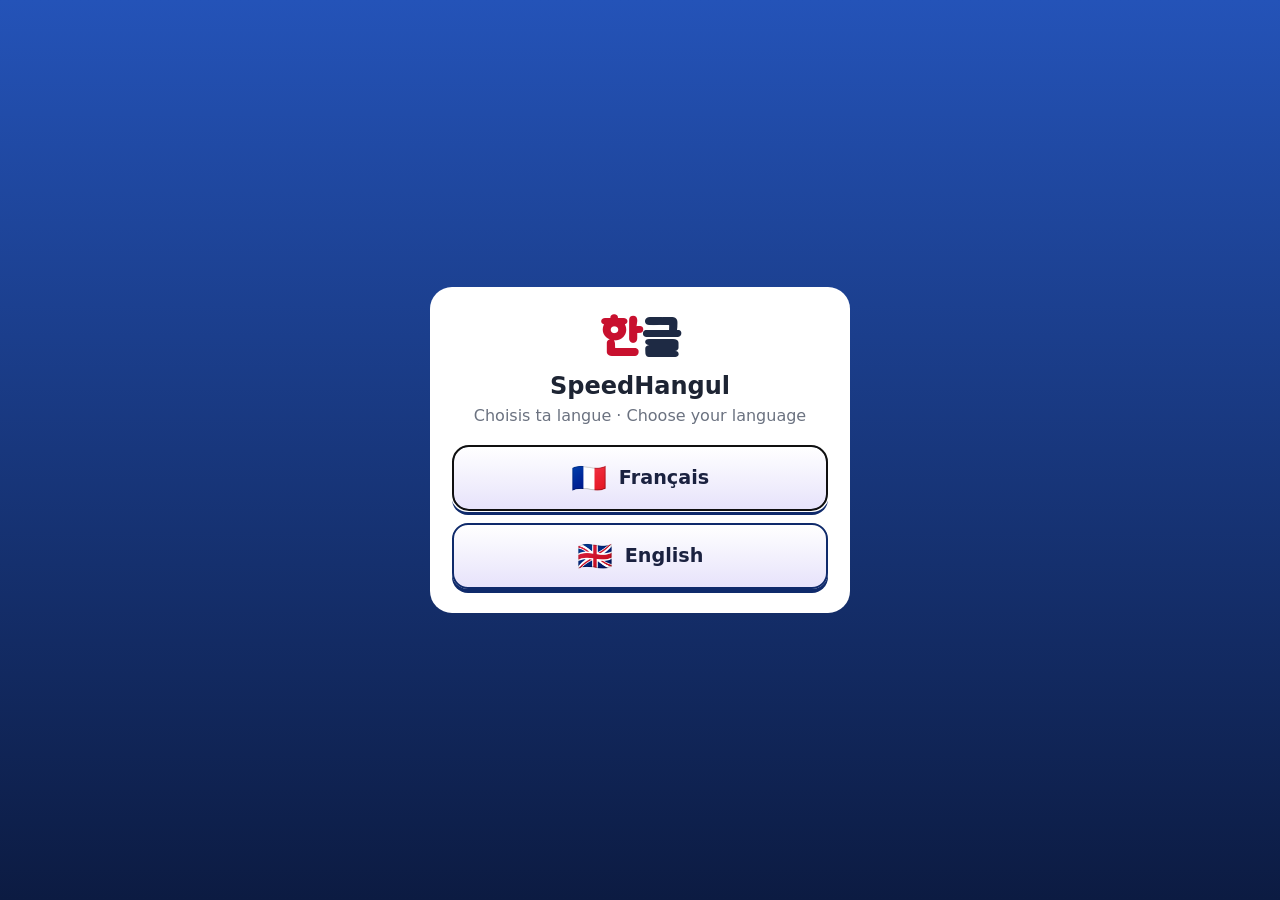
==== hangul/index.html @ 896642b3 "Add files via upload" ====
<!doctype html>
<html lang="fr" data-app="hangul">
<head>
  <script>try { if (localStorage.getItem("kaiwa-app") === "kaiwa") location.replace("../"); } catch (e) {}</script>
  <meta charset="utf-8">
  <meta name="viewport" content="width=device-width, initial-scale=1, viewport-fit=cover">
  <title>SpeedHangul – 한글</title>
  <meta name="theme-color" content="#1e2a44">
  <link rel="manifest" href="../manifest.json">
  <link rel="icon" href="../icons/hangul.svg" type="image/svg+xml">
  <link rel="apple-touch-icon" href="../icons/icon-192.png">
  <meta name="apple-mobile-web-app-capable" content="yes">
  <link rel="preconnect" href="https://fonts.googleapis.com">
  <link rel="stylesheet" href="https://fonts.googleapis.com/css2?family=Lilita+One&family=Jua&display=swap">
  <link rel="stylesheet" href="style.css">
</head>
<body>
  <header class="topbar">
    <div class="brand"><span class="logo" lang="ko">한글</span><span class="name">SpeedHangul</span></div>
    <div class="toolbar">
      <span class="pill" id="ptsPill" title="Tes points" data-i18n-title="tPoints">⭐ 0</span>
      <button class="toggle" id="tgRomaji" title="Afficher la romanisation" data-i18n-title="tRomaji" aria-pressed="true">abc</button>
      <button class="icon" id="btnSettings" title="Réglages" data-i18n-title="tSettings">⚙</button>
    </div>
  </header>

  <nav class="tabs" id="tabs">
    <button data-view="hangeul"><span class="ti" lang="ko">한</span><span class="tl" data-i18n="tabHangeul">Hangeul</span></button>
    <button data-view="phrases"><span class="ti">💬</span><span class="tl" data-i18n="tabPhrases">Phrases</span></button>
    <button data-view="jour" class="main-tab"><span class="ti" lang="ko">말</span><span class="tl" data-i18n="tabToday">Aujourd'hui</span><span class="dot tab-dot" id="wotdDot"></span></button>
    <button data-view="cards"><span class="ti">🃏</span><span class="tl" data-i18n="tabCards">Cartes</span></button>
    <button data-view="quiz"><span class="ti">🏆</span><span class="tl" data-i18n="tabQuiz">Quiz</span></button>
  </nav>

  <div class="views">
    <section class="view scroll" id="view-jour" hidden></section>
    <section class="view scroll" id="view-hangeul" hidden></section>
    <section class="view scroll" id="view-phrases" hidden></section>
    <section class="view scroll" id="view-cards" hidden></section>
    <section class="view scroll" id="view-quiz" hidden></section>
  </div>

  <!-- Fiche d'une lettre -->
  <dialog id="kanaDialog" class="kana-dialog">
    <button class="close-x" id="kanaClose" title="Fermer" data-i18n-title="tClose">✕</button>
    <div id="kanaDetail"></div>
  </dialog>

  <!-- Choix de la langue (premier lancement) -->
  <dialog id="langDialog" class="lang-dialog">
    <div class="lang-box">
      <div class="lang-logo" lang="ko">한글</div>
      <h2>SpeedHangul</h2>
      <p>Choisis ta langue · Choose your language</p>
      <div class="lang-choices">
        <button class="lang-btn" data-lang="fr"><span class="flag">🇫🇷</span>Français</button>
        <button class="lang-btn" data-lang="en"><span class="flag">🇬🇧</span>English</button>
      </div>
    </div>
  </dialog>

  <dialog id="settings">
    <form method="dialog" class="settings">
      <h2 data-i18n="settings">Réglages</h2>
      <label><span data-i18n="appLabel">Application</span>
        <select id="appSelect">
          <option value="kaiwa" data-i18n="optKaiwa">会話 Kaiwa — japonais</option>
          <option value="hangul" data-i18n="optHangul">한글 SpeedHangul — coréen</option>
        </select>
      </label>
      <label><span data-i18n="language">Langue</span>
        <select id="langSelect">
          <option value="fr">🇫🇷 Français</option>
          <option value="en">🇬🇧 English</option>
        </select>
      </label>
      <label><span><span data-i18n="voiceRate">Vitesse de la voix :</span> <span id="rateVal"></span></span>
        <input type="range" id="rate" min="0.5" max="1.2" step="0.05">
      </label>
      <button type="button" class="btn small" id="btnTestVoice" data-i18n="testVoice">🔊 Tester la voix</button>
      <small data-i18n="voiceHelp">Pas de voix coréenne ? Sur Windows : Paramètres → Heure et langue → Langue → ajouter « Coréen » (avec la synthèse vocale).</small>
      <div class="actions">
        <button value="close" class="btn" data-i18n="close">Fermer</button>
      </div>
    </form>
  </dialog>

  <script src="i18n.js"></script>
  <script src="../appchoice.js"></script>
  <script src="content.js"></script>
  <script src="mnemo.js"></script>
  <script src="core.js"></script>
  <script src="learn.js"></script>
  <script src="bruteforce.js"></script>
  <script src="speed.js"></script>
</body>
</html>
---- hangul/style.css ----
/* ============ Base (PC) ============ */
:root {
  --bg: #f4f1ea;
  --panel: #ffffff;
  --ink: #1d2433;
  --muted: #6b7280;
  --accent: #c8102e;
  --navy: #1e2a44;
  --user: #1e2a44;
  --user-ink: #ffffff;
  --bot: #ffffff;
  --border: #e3ddd0;
  --ok: #2f7d4f;
  --warn-bg: #fff4e5;
  --warn-border: #f0c58a;
  /* boutons « bonbon » */
  --b-blue: #3d8bfd; --b-blue-d: #1f5fc4;
  --b-gold: #ffc531; --b-gold-d: #d18a00;
  --b-green: #47c35a; --b-green-d: #23862f;
  --b-red: #f0524f; --b-red-d: #b22a28;
}
@media (prefers-color-scheme: dark) {
  :root {
    --bg: #12161f; --panel: #1b2130; --ink: #e8e9ee; --muted: #9aa3b5;
    --user: #3a4a72; --bot: #1f2637; --border: #2c3447;
    --warn-bg: #3a2d17; --warn-border: #7a5a24;
  }
}
* { box-sizing: border-box; -webkit-tap-highlight-color: transparent; }
html, body { margin: 0; height: 100%; }
body {
  background: var(--bg); color: var(--ink);
  font-family: system-ui, -apple-system, "Segoe UI", "Apple SD Gothic Neo", "Malgun Gothic", "Noto Sans KR", sans-serif;
  display: flex; flex-direction: column; height: 100dvh; max-width: 820px; margin: 0 auto;
}
button { font: inherit; cursor: pointer; color: inherit; }
[hidden] { display: none !important; }
.muted { color: var(--muted); font-size: .85rem; display: block; }
.invisible { visibility: hidden; }

.topbar {
  display: flex; align-items: center; justify-content: space-between;
  padding: 10px 16px; padding-top: max(10px, env(safe-area-inset-top));
  background: var(--navy); color: #fff;
}
.brand { display: flex; align-items: baseline; gap: 8px; }
.logo { font-size: 1.4rem; font-weight: 700; }
.logo::first-letter { color: #ff6b81; }
.name { opacity: .8; font-size: .95rem; }
.toolbar { display: flex; gap: 6px; }
.toolbar button {
  background: transparent; color: #fff; border: 1px solid rgba(255,255,255,.35);
  border-radius: 8px; min-width: 38px; height: 34px; padding: 0 8px;
}
.toggle[aria-pressed="true"] { background: #fff; color: var(--navy) !important; }

/* Onglets (en haut sur PC) */
.tabs { display: flex; background: var(--panel); border-bottom: 1px solid var(--border); }
.tabs button {
  flex: 1; background: none; border: none; padding: 10px 4px; color: var(--muted);
  display: flex; gap: 6px; align-items: center; justify-content: center; border-bottom: 3px solid transparent;
}
.tabs button.active { color: var(--ink); border-bottom-color: var(--accent); font-weight: 600; }

.views { flex: 1; min-height: 0; display: flex; flex-direction: column; }
.view { flex: 1; min-height: 0; display: flex; flex-direction: column; }
.view.scroll { overflow-y: auto; padding: 16px; display: block; }

/* Boutons en relief */
.btn {
  --c: var(--b-blue); --d: var(--b-blue-d);
  background: linear-gradient(180deg, color-mix(in srgb, var(--c) 75%, #fff) 0%, var(--c) 55%);
  color: #fff; border: 2px solid var(--d); border-radius: 12px;
  padding: 10px 16px; font-weight: 700; box-shadow: 0 4px 0 var(--d);
  text-shadow: 0 1px 0 rgba(0,0,0,.35); transition: transform .06s, box-shadow .06s;
}
.btn:active { transform: translateY(3px); box-shadow: 0 1px 0 var(--d); }
.btn.small { padding: 5px 10px; font-size: .85rem; border-radius: 10px; box-shadow: 0 3px 0 var(--d); }
.btn.gold { --c: var(--b-gold); --d: var(--b-gold-d); color: #4a2a00; text-shadow: 0 1px 0 rgba(255,255,255,.5); }
.btn.green { --c: var(--b-green); --d: var(--b-green-d); }
.btn.red { --c: var(--b-red); --d: var(--b-red-d); }
.cta-row { display: flex; gap: 10px; flex-wrap: wrap; justify-content: center; margin: 20px 0 8px; }

/* ============ Conversation ============ */
.scenario-bar {
  display: flex; align-items: center; gap: 8px;
  padding: 8px 16px; border-bottom: 1px solid var(--border); font-size: .9rem; color: var(--muted);
}
.scenario-bar select {
  flex: 1; min-width: 0; padding: 6px 8px; border-radius: 8px; border: 1px solid var(--border);
  background: var(--panel); color: var(--ink);
}
.chat { flex: 1; overflow-y: auto; padding: 16px; display: flex; flex-direction: column; gap: 14px; }
.msg { max-width: 88%; display: flex; flex-direction: column; gap: 6px; }
.msg.user { align-self: flex-end; align-items: flex-end; }
.msg.bot { align-self: flex-start; }
.bubble { padding: 10px 14px; border-radius: 16px; line-height: 2; font-size: 1.15rem; white-space: pre-wrap; word-break: break-word; }
.user .bubble { background: var(--user); color: var(--user-ink); border-bottom-right-radius: 4px; line-height: 1.5; }
.bot .bubble { background: var(--bot); border: 1px solid var(--border); border-bottom-left-radius: 4px; }
rt { font-size: .55em; color: var(--accent); }
body.no-furi rt { display: none; }
.romaji { font-size: .85rem; color: var(--muted); font-style: italic; padding: 0 6px; }
body.no-romaji .romaji { display: none; }
.translation { font-size: .9rem; color: var(--muted); padding: 6px 10px; border-left: 3px solid var(--accent); background: var(--panel); border-radius: 4px; }
.tools { display: flex; gap: 6px; }
.tools button { background: transparent; border: 1px solid var(--border); color: var(--muted); border-radius: 999px; padding: 2px 10px; font-size: .8rem; }
.correction { background: var(--warn-bg); border: 1px solid var(--warn-border); border-radius: 10px; padding: 8px 12px; font-size: .9rem; max-width: 100%; }
.correction .fixed { font-size: 1.05rem; line-height: 2; margin: 2px 0; }
.correction .label { font-weight: 600; }
.correction.good { background: transparent; border: none; color: var(--ok); padding: 0 4px; font-size: .8rem; }
.typing { color: var(--muted); font-size: .9rem; padding: 4px 6px; }
.error { color: #fff; background: var(--accent); border-radius: 10px; padding: 8px 12px; font-size: .9rem; align-self: center; }
.welcome { color: var(--muted); text-align: center; margin: auto; max-width: 420px; line-height: 1.6; }
.suggestions { display: flex; gap: 6px; flex-wrap: wrap; padding: 0 16px 6px; }
.suggestions button { background: var(--panel); border: 1px solid var(--border); border-radius: 999px; padding: 6px 12px; font-size: .95rem; text-align: left; }
.suggestions button small { color: var(--muted); margin-left: 6px; }
.composer {
  display: flex; gap: 8px; align-items: flex-end; padding: 10px 16px;
  border-top: 1px solid var(--border); background: var(--bg);
}
.composer textarea {
  flex: 1; resize: none; max-height: 140px; padding: 10px 12px; border-radius: 14px;
  border: 1px solid var(--border); background: var(--panel); color: var(--ink); font: inherit; font-size: 1.05rem;
}
.composer button { width: 44px; height: 44px; border-radius: 50%; border: none; flex-shrink: 0; font-size: 1.1rem; }
.send { background: var(--accent); color: #fff; }
body.voice-text .mic { display: none; }
.voice-btn { white-space: nowrap; }
.send:disabled { opacity: .5; }
.mic { background: var(--panel); border: 1px solid var(--border) !important; }
.mic.listening { background: var(--accent); color: #fff; animation: pulse 1.2s infinite; }
@keyframes pulse { 50% { box-shadow: 0 0 0 8px rgba(200,16,46,.2); } }

/* ============ Apprentissage ============ */
.panel-title h2 { margin: 0 0 2px; }
.panel-title p { margin: 0 0 14px; color: var(--muted); }
h3.sec { margin: 20px 0 8px; font-size: 1rem; }

.seg { display: flex; background: var(--panel); border: 1px solid var(--border); border-radius: 12px; padding: 3px; gap: 3px; }
.seg button { flex: 1; border: none; background: none; padding: 8px; border-radius: 9px; color: var(--muted); }
.seg button.on { background: var(--navy); color: #fff; font-weight: 600; }

.kana-grid { display: grid; grid-template-columns: repeat(var(--cols), 1fr); gap: 6px; }
.kana {
  background: var(--panel); border: 1px solid var(--border); border-radius: 10px;
  padding: 8px 0 6px; display: flex; flex-direction: column; align-items: center; gap: 2px;
}
.kana b { font-size: 1.6rem; font-weight: 500; line-height: 1.1; }
.kana small { color: var(--muted); font-size: .75rem; }
.kana.empty { background: transparent; border: none; }
.pop { animation: pop .25s; }
@keyframes pop { 50% { transform: scale(1.15); } }

.chips { display: flex; gap: 6px; overflow-x: auto; padding-bottom: 6px; scrollbar-width: none; }
.chips button { flex-shrink: 0; background: var(--panel); border: 1px solid var(--border); border-radius: 999px; padding: 6px 12px; }
.chips button.on { background: var(--navy); color: #fff; border-color: var(--navy); }
.phrase-list { display: flex; flex-direction: column; gap: 8px; margin-top: 10px; }
.phrase { display: flex; gap: 12px; align-items: flex-start; background: var(--panel); border: 1px solid var(--border); border-radius: 12px; padding: 10px 12px; }
.phrase .ja { font-size: 1.15rem; line-height: 2; }
.phrase .romaji { padding: 0; }
.phrase .fr { color: var(--muted); font-size: .9rem; }
.say { flex-shrink: 0; width: 40px; height: 40px; border-radius: 50%; border: 1px solid var(--border); background: var(--bg); }

.deck-grid { display: grid; grid-template-columns: repeat(auto-fill, minmax(140px, 1fr)); gap: 10px; }
.deck {
  background: var(--panel); border: 1px solid var(--border); border-radius: 14px; padding: 12px;
  display: flex; flex-direction: column; align-items: center; gap: 6px; text-align: center;
}
.deck-icon { font-size: 1.8rem; line-height: 1.2; }
.deck-title { font-weight: 700; display: block; }
.deck-count { font-size: .8rem; color: var(--muted); }
.deck.done .deck-count { color: var(--b-gold-d); font-weight: 700; }
.bar { display: block; width: 100%; height: 8px; border-radius: 99px; background: var(--border); overflow: hidden; }
.bar i { display: block; height: 100%; background: linear-gradient(90deg, var(--b-green), #8be08f); border-radius: 99px; transition: width .3s; }
.bar.big { height: 14px; flex: 1; }

.deck-head { display: flex; align-items: center; gap: 12px; margin-bottom: 12px; }
.card-stage { display: flex; flex-direction: column; align-items: center; gap: 14px; }
.left-count { color: var(--muted); font-size: .85rem; }
.flip { width: min(100%, 380px); aspect-ratio: 3 / 4; max-height: 52dvh; perspective: 1000px; cursor: pointer; position: relative; }
.face {
  position: absolute; inset: 0; border-radius: 20px; backface-visibility: hidden;
  display: flex; flex-direction: column; align-items: center; justify-content: center; gap: 10px; padding: 20px; text-align: center;
  background: var(--panel); border: 2px solid var(--border); box-shadow: 0 8px 24px rgba(0,0,0,.12);
  transition: transform .45s cubic-bezier(.3,.7,.3,1);
}
.face.back { transform: rotateY(180deg); }
.flip.flipped .front { transform: rotateY(-180deg); }
.flip.flipped .back { transform: rotateY(0); }
.big-ja { font-size: clamp(2rem, 9vw, 3.4rem); line-height: 1.8; }
.big-fr { font-size: 1.4rem; font-weight: 600; }
.hint { position: absolute; bottom: 14px; color: var(--muted); font-size: .8rem; }
.say-btn { position: absolute; bottom: 12px; right: 12px; width: 44px; height: 44px; border-radius: 50%; border: 1px solid var(--border); background: var(--bg); }
.answer { display: flex; gap: 12px; }
.finish { text-align: center; padding: 30px 10px; }
.finish-icon { font-size: 3rem; }
.stars { font-size: 3rem; color: var(--b-gold); letter-spacing: 6px; text-shadow: 0 3px 0 var(--b-gold-d); }

.mode-list { display: flex; flex-direction: column; gap: 10px; }
.mode { display: flex; align-items: center; gap: 14px; text-align: left; background: var(--panel); border: 1px solid var(--border); border-radius: 14px; padding: 12px 14px; }
.mode > span:nth-child(2) { flex: 1; }
.best { color: var(--b-gold-d); font-weight: 700; font-size: .9rem; }
.quiz-head { display: flex; align-items: center; gap: 10px; margin-bottom: 18px; }
.streak { font-weight: 700; min-width: 48px; text-align: right; }
.streak.hot { color: #ff7a00; }
.quiz-q { background: var(--panel); border: 2px solid var(--border); border-radius: 20px; padding: 26px 10px; text-align: center; margin-bottom: 16px; transition: border-color .2s, background .2s; }
.quiz-q.good { border-color: var(--b-green); }
.quiz-q.bad { border-color: var(--b-red); }
.options { display: grid; grid-template-columns: 1fr 1fr; gap: 10px; }
.opt { background: var(--panel); border: 2px solid var(--border); border-radius: 14px; padding: 16px 8px; font-size: 1.1rem; font-weight: 600; box-shadow: 0 3px 0 var(--border); }
.opt.right { background: var(--b-green); border-color: var(--b-green-d); color: #fff; }
.opt.wrong { background: var(--b-red); border-color: var(--b-red-d); color: #fff; animation: shake .3s; }
.opt.dim { opacity: .45; }
@keyframes shake { 25% { transform: translateX(-5px); } 75% { transform: translateX(5px); } }

dialog { border: none; border-radius: 14px; padding: 0; width: min(440px, calc(100vw - 32px)); background: var(--panel); color: var(--ink); }
dialog::backdrop { background: rgba(0,0,0,.45); }
.settings { display: flex; flex-direction: column; gap: 14px; padding: 20px; }
.settings h2 { margin: 0; }
.settings label { display: flex; flex-direction: column; gap: 4px; font-size: .95rem; }
.settings label.row { flex-direction: row; align-items: center; gap: 8px; }
.settings input[type=password], .settings input[type=text], .settings select { padding: 8px 10px; border-radius: 8px; border: 1px solid var(--border); background: var(--bg); color: var(--ink); font: inherit; }
.settings small { color: var(--muted); }
.settings a { color: var(--b-blue-d); font-weight: 700; }
.settings { max-height: 85dvh; overflow-y: auto; }
.actions { display: flex; justify-content: flex-end; }

/* ============ Points, niveau ============ */
.pill {
  display: inline-flex; align-items: center; height: 34px; padding: 0 10px; border-radius: 999px;
  background: rgba(255,255,255,.12); border: 1px solid rgba(255,255,255,.35); font-weight: 700; font-size: .9rem; white-space: nowrap;
}
.qpts { font-weight: 700; min-width: 56px; text-align: right; }
.gain {
  display: inline-block; margin-top: 4px; font-weight: 800; font-size: 1.4rem; color: var(--b-green-d);
  animation: gain .9s ease-out forwards;
}
@keyframes gain { 0% { transform: translateY(8px) scale(.8); opacity: 0; } 30% { transform: translateY(0) scale(1.15); opacity: 1; } 100% { transform: translateY(-14px); opacity: 0; } }
.points-won { font-size: 2.2rem; font-weight: 800; color: var(--b-gold-d); margin: 4px 0 8px; }
.lvl-up { font-weight: 800; color: var(--b-green-d); }
.level-card { display: flex; gap: 14px; align-items: center; background: var(--panel); border: 1px solid var(--border); border-radius: 14px; padding: 12px 14px; margin-bottom: 14px; }
.lvl-badge {
  width: 58px; height: 58px; flex-shrink: 0; display: grid; place-content: center; text-align: center; line-height: 1;
  font-size: 1.6rem; font-weight: 800; color: #fff; border-radius: 14px;
  background: linear-gradient(180deg, #a58bff, #6b45e6); border: 2px solid #3a1f9e; box-shadow: 0 3px 0 #3a1f9e;
}
.lvl-badge small { font-size: .6rem; letter-spacing: 1px; opacity: .85; }
.lvl-info { flex: 1; display: flex; flex-direction: column; gap: 6px; }
.toast {
  position: fixed; left: 50%; top: 80px; transform: translateX(-50%); z-index: 10;
  background: var(--b-gold); color: #4a2a00; font-weight: 800; padding: 10px 18px; border-radius: 14px;
  border: 2px solid var(--b-gold-d); box-shadow: 0 4px 0 var(--b-gold-d); animation: toast 2.6s forwards;
}
@keyframes toast { 0% { opacity: 0; transform: translate(-50%, -10px); } 10%, 85% { opacity: 1; transform: translate(-50%, 0); } 100% { opacity: 0; } }

/* ============ Mot du jour + calendrier ============ */
.wotd {
  position: relative; background: var(--panel); border: 2px solid var(--border); border-radius: 20px;
  padding: 18px 16px 6px; text-align: center;
}
.wotd .big-fr { margin-bottom: 4px; }
.wotd.is-learned { border-color: var(--b-green); }
.stamp {
  position: absolute; top: 12px; right: 12px; transform: rotate(8deg);
  border: 3px solid var(--b-green); color: var(--b-green-d); border-radius: 10px; padding: 2px 10px; font-weight: 800;
}
.example { display: flex; gap: 12px; align-items: center; text-align: left; background: var(--bg); border-radius: 12px; padding: 10px 12px; margin-top: 12px; }
.example .ja { font-size: 1.1rem; line-height: 2; }
.example .fr { color: var(--muted); font-size: .9rem; }
.btn small { font-size: .8em; opacity: .85; }
.stats { display: grid; grid-template-columns: repeat(3, 1fr); gap: 8px; margin: 14px 0; }
.stat { background: var(--panel); border: 1px solid var(--border); border-radius: 14px; padding: 10px 6px; text-align: center; display: flex; flex-direction: column; }
.stat b { font-size: 1.15rem; }
.stat span { color: var(--muted); font-size: .78rem; }
.cal { background: var(--panel); border: 1px solid var(--border); border-radius: 16px; padding: 12px; }
.cal-head { display: flex; align-items: center; justify-content: space-between; margin-bottom: 10px; }
.cal-head strong { text-transform: capitalize; font-size: 1.1rem; }
.cal-head .btn:disabled { opacity: .35; }
.cal-grid { display: grid; grid-template-columns: repeat(7, 1fr); gap: 4px; }
.cal-wd { text-align: center; font-size: .75rem; color: var(--muted); font-weight: 700; padding-bottom: 2px; }
.cal-day {
  aspect-ratio: 1 / 1.1; border-radius: 10px; border: 1px solid var(--border); background: var(--bg);
  display: flex; flex-direction: column; align-items: center; justify-content: center; gap: 1px; padding: 2px; overflow: hidden;
}
.cal-day.blank { border: none; background: none; }
.cal-day .dn { font-size: .72rem; color: var(--muted); font-weight: 700; }
.cal-day .dw { font-size: .85rem; white-space: nowrap; max-width: 100%; overflow: hidden; text-overflow: clip; }
.cal-day.locked { opacity: .45; }
.cal-day.learned { background: color-mix(in srgb, var(--b-green) 22%, var(--panel)); border-color: var(--b-green); }
.cal-day.learned .dw { color: var(--b-green-d); font-weight: 800; font-size: 1rem; }
.cal-day.today { border: 2px solid var(--b-gold-d); }
.cal-day.sel { box-shadow: 0 0 0 3px var(--b-blue); }
.cal-help { color: var(--muted); font-size: .8rem; margin: 10px 2px 0; }

/* ============ Bouton + fenêtre « Mot du jour » ============ */
/* bouton « Mot du jour » dans la barre de la page Sakura */
.fab-wotd {
  position: relative; flex-shrink: 0; display: inline-flex; align-items: center; gap: 6px;
  padding: 5px 10px; border-radius: 10px; font-weight: 800; font-size: .85rem;
  background: linear-gradient(180deg, #ffe07a, #ffbf1f); color: #4a2a00;
  border: 2px solid var(--b-gold-d); box-shadow: 0 3px 0 var(--b-gold-d);
}
.fab-wotd:active { transform: translateY(2px); box-shadow: 0 1px 0 var(--b-gold-d); }
.fab-ic { font-size: 1.05rem; line-height: 1; }
.fab-tl { white-space: nowrap; }
.fab-wotd .dot {
  position: absolute; top: -6px; right: -6px; width: 14px; height: 14px; border-radius: 50%;
  background: var(--b-red); border: 2px solid #fff; animation: bob 2.2s ease-in-out infinite;
}
@keyframes bob { 50% { transform: translateY(-2px); } }
.wotd-dialog { width: min(560px, calc(100vw - 24px)); max-height: 90dvh; padding: 0; background: var(--bg); overflow: hidden; }
.wotd-dialog[open] { display: flex; flex-direction: column; animation: popin .25s cubic-bezier(.3,1.4,.5,1); }
@keyframes popin { from { transform: scale(.85); opacity: 0; } }
.wotd-body { overflow-y: auto; padding: 16px; }
.close-x {
  position: absolute; top: 10px; right: 10px; z-index: 3; width: 38px; height: 38px; border-radius: 12px;
  background: var(--b-red); color: #fff; border: 2px solid var(--b-red-d); box-shadow: 0 3px 0 var(--b-red-d); font-weight: 800;
}
.wotd-body .panel-title { padding-right: 44px; }

/* ============ Particules ============ */
.memo { background: var(--panel); border: 1px solid var(--border); border-radius: 12px; padding: 8px 12px; margin-bottom: 10px; }
.memo summary { cursor: pointer; font-weight: 700; }
.memo table { width: 100%; border-collapse: collapse; margin-top: 8px; font-size: .9rem; }
.memo td { padding: 5px 6px; border-top: 1px solid var(--border); vertical-align: top; }
.memo td:first-child { font-size: 1.1rem; font-weight: 700; white-space: nowrap; color: var(--accent); }
.memo td:nth-child(2) { color: var(--muted); font-style: italic; white-space: nowrap; }
.memo td:first-child, .memo td:nth-child(2) { width: 1%; }
.deck-head .qpts { margin-left: auto; }
.part-card {
  background: var(--panel); border: 2px solid var(--border); border-radius: 20px;
  padding: 22px 14px 16px; text-align: center; margin-bottom: 16px; transition: border-color .2s, background .2s;
}
.part-card.good { border-color: var(--b-green); }
.part-card.bad { border-color: var(--b-red); }
.part-ja { font-size: clamp(1.3rem, 6vw, 1.8rem); line-height: 2.2; }
.part-fr { color: var(--muted); margin-top: 6px; }
.blank {
  display: inline-block; min-width: 2.2em; padding: 0 .3em; margin: 0 .15em; line-height: 1.3;
  border-bottom: 3px solid var(--b-blue); color: var(--b-blue); font-weight: 800;
}
.blank.filled.good { border-color: var(--b-green); color: var(--b-green-d); background: color-mix(in srgb, var(--b-green) 15%, transparent); border-radius: 6px 6px 0 0; }
.blank.filled.bad { border-color: var(--b-red); color: var(--b-red-d); background: color-mix(in srgb, var(--b-red) 12%, transparent); border-radius: 6px 6px 0 0; }
.part-opts .opt { display: flex; flex-direction: column; align-items: center; gap: 0; font-size: 1.6rem; padding: 10px 8px; }
.part-opts .opt small { font-size: .8rem; opacity: .7; font-weight: 600; }
.why { margin-top: 14px; padding: 10px 14px; border-radius: 12px; background: var(--panel); border-left: 4px solid var(--b-green); }
.why.bad { border-left-color: var(--b-red); }

/* ============ Choix de la langue ============ */
.lang-dialog { width: min(420px, calc(100vw - 32px)); padding: 0; border-radius: 22px; background: var(--panel); }
.lang-dialog::backdrop { background: linear-gradient(180deg, #2453b8, #0c1b42); }
.lang-box { padding: 28px 22px 24px; text-align: center; }
.lang-logo { font-size: 3rem; font-weight: 800; color: var(--navy); line-height: 1.1; }
.lang-logo::first-letter { color: var(--accent); }
.lang-box h2 { margin: 4px 0 6px; }
.lang-box p { color: var(--muted); margin: 0 0 20px; }
.lang-choices { display: flex; flex-direction: column; gap: 12px; }
.lang-btn {
  display: flex; align-items: center; justify-content: center; gap: 12px; padding: 14px; font-size: 1.2rem; font-weight: 800;
  background: linear-gradient(180deg, #ffffff, #e7e3fb); border: 2px solid #0f2a6b; border-radius: 16px; box-shadow: 0 4px 0 #0f2a6b;
  color: #1b2240;
}
.lang-btn:active { transform: translateY(3px); box-shadow: 0 1px 0 #0f2a6b; }
.lang-btn .flag { font-size: 1.8rem; }

/* ============ Fiche d'un kana ============ */
.kana-dialog { width: min(520px, calc(100vw - 24px)); padding: 0; border-radius: 22px; background: #4a4a4a; color: #fff; overflow: hidden; }
.kana-dialog[open] { animation: popin .25s cubic-bezier(.3,1.4,.5,1); }
.kana-dialog::backdrop { background: rgba(5,10,30,.7); }
#kanaDetail { padding: 18px 16px 12px; text-align: center; user-select: none; }
.kd-head { font-size: 1.4rem; color: #bbb; }
.kd-head b { color: #fff; font-weight: 600; }
.kd-main { display: flex; align-items: center; justify-content: center; gap: 6px; }
.kd-char {
  background: none; border: none; color: #fff; line-height: 1; padding: 0 6px;
  font-size: clamp(7rem, 34vw, 10rem); font-weight: 400;
  text-shadow: 0 0 6px rgba(255,255,255,.35), 0 0 18px rgba(255,255,255,.15);
  font-family: "Jua", "Apple SD Gothic Neo", "Malgun Gothic", "Noto Sans KR", system-ui, sans-serif;
}
.kd-char:has(+ *) { min-width: 1.2em; }
.kd-nav {
  width: 44px; height: 44px; border-radius: 50%; border: 2px solid rgba(255,255,255,.3);
  background: rgba(255,255,255,.08); color: #fff; font-size: 1.6rem; line-height: 1; flex-shrink: 0;
}
.kd-nav:disabled { opacity: .2; }
.kd-example { display: grid; grid-template-columns: 1fr auto 1fr; align-items: center; gap: 8px; margin-top: 8px; }
.kd-word { text-align: center; }
.kd-rom { color: #eee; font-size: 1.05rem; }
.kd-kana { font-size: 1.35rem; font-weight: 700; display: inline-flex; align-items: center; gap: 4px; }
.kd-w { white-space: nowrap; }
@media (max-width: 520px) {
  .kd-example { grid-template-columns: 1fr 1fr; grid-template-areas: "word word" "pic tr"; row-gap: 4px; }
  .kd-word { grid-area: word; }
  .kd-pic { grid-area: pic; justify-self: end; margin-right: 8px; }
  .kd-tr { grid-area: tr; justify-self: start; text-align: left; }
  .kd-kana { font-size: 1.6rem; }
}
.kd-kanji { color: #bbb; font-size: 1rem; margin-top: 2px; }
.hl { color: #5ad35a; font-weight: 800; }
.kd-say { background: none; border: none; font-size: 1.2rem; padding: 0 2px; filter: hue-rotate(300deg) saturate(1.5); }
.kd-pic {
  background: none; border: none; font-size: 4.2rem; line-height: 1; display: flex; flex-direction: column; align-items: center;
  filter: drop-shadow(0 4px 6px rgba(0,0,0,.3));
}
.kd-say-small { font-size: 1.1rem; margin-top: 4px; filter: hue-rotate(300deg) saturate(1.5); }
.kd-tr { font-size: 1.15rem; color: #fff; }
.kd-none { color: #ccc; margin: 18px 0; }
.kd-count { color: #999; font-size: .8rem; margin-top: 10px; }
.kana-dialog .close-x { z-index: 3; }

/* Carte mnémotechnique façon affiche : kana blanc sur fond coloré | dessin + mot-clé */
.mn { margin: 6px 0 4px; }
.mn-split {
  position: relative; display: grid; grid-template-columns: 1fr 1.05fr; min-height: 190px;
  border-radius: 18px; overflow: hidden; background: #fff; box-shadow: 0 4px 0 rgba(0,0,0,.25);
}
.mn-left {
  border: none; color: #fff; font-size: clamp(5.2rem, 24vw, 7.5rem); line-height: 1; display: grid; place-items: center;
  clip-path: polygon(0 0, 100% 0, 84% 100%, 0 100%); padding-right: 10%;
  font-family: "Jua", "Apple SD Gothic Neo", "Malgun Gothic", "Noto Sans KR", system-ui, sans-serif; font-weight: 500;
}
/* bandes grises du biseau, comme sur l'affiche */
.mn-split::before {
  content: ""; position: absolute; top: 0; bottom: 0; left: calc(48.8% - 6px); width: 22px;
  background: linear-gradient(90deg, #c9c9c9 0 50%, #e6e6e6 50% 100%);
  clip-path: polygon(35% 0, 100% 0, 50% 100%, -15% 100%); pointer-events: none;
}
.mn-right { display: flex; flex-direction: column; align-items: center; justify-content: center; gap: 6px; padding: 10px 8px 12px 4px; z-index: 1; }
.mn-art { position: relative; width: 118px; height: 118px; }
.mn-art svg { position: absolute; inset: 0; width: 100%; height: 100%; }
.mn-glyph {
  position: absolute; inset: 0; display: grid; place-items: center; line-height: 1;
  font-size: 74px; font-weight: 800; color: #3a3d46;
  -webkit-text-stroke: 4px #fff; paint-order: stroke fill;
  font-family: "Jua", "Apple SD Gothic Neo", "Malgun Gothic", "Noto Sans KR", system-ui, sans-serif;
}
.mn-left.two { font-size: clamp(3.4rem, 15vw, 4.6rem); white-space: nowrap; letter-spacing: -6px; }
.mn.compact .mn-left.two { font-size: 2.6rem; }
.mn-sub { font-size: .8rem; color: #9aa0ad; letter-spacing: 1px; margin-top: -2px; }
.mn-glyph.two { font-size: 46px; letter-spacing: -4px; }
.mn.compact .mn-glyph.two { font-size: 32px; }
.mn-formula { font-size: 3.4rem; color: #3a3d46; font-weight: 700; line-height: 1.2; display: flex; align-items: center; gap: 4px; }
.mn-formula small { font-size: 1.6rem; color: #b0b4bd; }
.mn-formula .mn-small { font-size: 2.2rem; }
.mn-word {
  font-size: 1.05rem; padding: 0 4px; font-weight: 600; letter-spacing: 2.5px; text-transform: uppercase; color: #c3c6cc;
  text-align: center; line-height: 1.2; font-family: "Avenir Next", "Segoe UI", system-ui, sans-serif;
}
.mn-text { margin: 10px 4px 0; font-size: .95rem; line-height: 1.45; color: #e8e8e8; text-align: center; }
.kd-navrow { display: flex; align-items: center; justify-content: center; gap: 18px; margin-top: 12px; }
.kd-navrow .kd-count { margin: 0; }
/* version compacte, au dos des cartes */
.mn.compact { width: 100%; margin: 0; }
.mn.compact .mn-split { min-height: 120px; box-shadow: 0 2px 0 rgba(0,0,0,.12); border: 1px solid rgba(0,0,0,.06); }
.mn.compact .mn-left { font-size: 4rem; }
.mn.compact .mn-art { width: 78px; height: 78px; }
.mn.compact .mn-glyph { font-size: 50px; -webkit-text-stroke: 3px #fff; }
.mn.compact .mn-formula { font-size: 2.2rem; }
.mn.compact .mn-word { font-size: .82rem; letter-spacing: 1.5px; }
.mn.compact .mn-text { color: var(--muted); font-size: .82rem; margin-top: 6px; }

/* Mot d'exemple au dos des cartes de kana */
.card-ex {
  display: flex; align-items: center; gap: 12px; margin-top: 6px; padding: 10px 14px;
  background: rgba(0,0,0,.05); border-radius: 14px; text-align: left; max-width: 100%;
}
.card-ex-pic { font-size: 2.6rem; line-height: 1; }
.card-ex-kana { font-size: 1.4rem; font-weight: 700; white-space: nowrap; }
.card-ex-kana small { font-size: .8rem; font-weight: 500; color: var(--muted); }
.card-ex-rom { color: var(--muted); font-size: .95rem; }
.card-ex .hl { color: #1f9d3a; }

/* ============ Brute force (kana) ============ */
.bf-quick { display: flex; gap: 8px; margin: 12px 0 0; flex-wrap: wrap; }
.bf-rows { display: grid; grid-template-columns: repeat(auto-fill, minmax(62px, 1fr)); gap: 8px; }
.bf-row {
  position: relative; padding: 10px 0 6px; border-radius: 12px; font-size: 1.5rem; font-weight: 700;
  background: var(--panel); border: 2px solid var(--border); color: var(--muted); opacity: .55;
  display: flex; flex-direction: column; align-items: center; line-height: 1.1;
}
.bf-row small { font-size: .65rem; font-weight: 600; opacity: .8; }
.bf-row.on { opacity: 1; color: var(--ink); border-color: var(--b-green); background: color-mix(in srgb, var(--b-green) 14%, var(--panel)); }
.bf-row.mastered small { color: var(--b-gold-d); opacity: 1; }
.row-preview { font-size: 1.15rem; letter-spacing: 2px; text-align: center; margin: 16px 0 0; color: var(--muted); line-height: 1.6; }
.bf-opt { display: flex; gap: 8px; align-items: center; margin: 16px 2px 0; font-size: .95rem; }
.bf-help { margin-top: 4px; }
.bf-mode { border-style: dashed; }
.bf-card { background: var(--panel); border: 2px solid var(--border); border-radius: 20px; padding: 18px 14px 14px; text-align: center; margin-top: 14px; }
.bf-kana { font-size: clamp(5rem, 26vw, 7.5rem); line-height: 1.15; min-height: 1.15em; transition: color .15s; }
.bf-kana.good { color: var(--b-green-d); animation: pop .25s; }
.bf-kana.bad { color: var(--b-red-d); animation: shake .3s; }
.bf-feedback { min-height: 1.6em; font-size: 1.15rem; margin: 2px 0 8px; }
.bf-good { color: var(--b-green-d); font-weight: 800; }
.bf-bad { color: var(--b-red-d); font-weight: 600; }
.bf-input {
  width: min(220px, 80%); text-align: center; font-size: 1.5rem; padding: 10px 12px; border-radius: 14px;
  border: 2px solid var(--border); background: var(--bg); color: var(--ink); font-family: inherit;
}
.bf-input:focus { outline: none; border-color: var(--b-blue); }
.bf-input.bad { border-color: var(--b-red); }
.bf-tools { display: flex; gap: 8px; justify-content: center; margin-top: 14px; flex-wrap: wrap; }
.bf-progress { display: flex; align-items: center; gap: 10px; }
.bf-progress b { min-width: 3.2em; text-align: right; font-size: .95rem; }
.bf-dots { display: flex; gap: 6px; justify-content: center; min-height: 12px; }
.bf-dots i { width: 12px; height: 12px; border-radius: 50%; background: var(--border); transition: background .2s, transform .2s; }
.bf-dots i.on { background: var(--b-green); transform: scale(1.1); }
.bf-nums { display: flex; justify-content: space-between; gap: 6px; flex-wrap: wrap; font-size: .85rem; color: var(--muted); margin-top: 6px; }

/* =====================================================
   MOBILE — interface « menu de jeu »
   barre d'onglets en bas, boutons en relief, titres épais
   ===================================================== */
@media (max-width: 700px) {
  :root {
    --game-bg: #17306b;
    --game-bg2: #0c1b42;
    --panel: #f6f3ff;
    --ink: #1b2240;
    --muted: #5b6488;
    --border: #c9c3e6;
    --bg: #e9e6f7;
    --bot: #ffffff;
    --user: #2f5fd0;
  }
  body {
    max-width: none;
    background:
      radial-gradient(circle at 20% 0%, rgba(120,170,255,.35), transparent 50%),
      repeating-linear-gradient(45deg, rgba(255,255,255,.035) 0 14px, transparent 14px 28px),
      linear-gradient(180deg, var(--game-bg), var(--game-bg2));
    font-family: "Jua", "Apple SD Gothic Neo", "Malgun Gothic", system-ui, sans-serif;
  }
  /* Titres « jeu » : police épaisse avec contour sombre */
  .logo, .name, .panel-title h2, h3.sec, .deck-title, .tabs .tl, .btn, .finish h2, .stars, .streak {
    font-family: "Lilita One", "Jua", "Apple SD Gothic Neo", "Malgun Gothic", system-ui, sans-serif; font-weight: 400; letter-spacing: .3px;
  }
  .panel-title h2, h3.sec, .finish h2 {
    color: #fff;
    text-shadow: 0 2px 0 #0a1433, 1px 1px 0 #0a1433, -1px 1px 0 #0a1433, 1px -1px 0 #0a1433, -1px -1px 0 #0a1433;
  }
  .panel-title h2 { font-size: 1.9rem; }
  h3.sec { font-size: 1.2rem; }
  .panel-title p, .left-count, .finish p { color: #c8d4ff; }
  .deck-head .muted { color: #c8d4ff; }
  .deck-head strong { color: #fff; font-size: 1.1rem; }

  .topbar {
    background: linear-gradient(180deg, #3f7ee8, #2453b8);
    border-bottom: 3px solid #0f2a6b; box-shadow: 0 3px 0 rgba(0,0,0,.25);
  }
  .logo { font-size: 1.5rem; text-shadow: 0 2px 0 #0f2a6b; }
  .toolbar button {
    border: 2px solid #0f2a6b; background: linear-gradient(180deg, #5b97ff, #2f69d6);
    box-shadow: 0 3px 0 #0f2a6b; border-radius: 10px; font-weight: 800;
  }
  .toggle[aria-pressed="true"] { background: linear-gradient(180deg, #ffe07a, #ffbf1f); color: #4a2a00 !important; }

  /* Barre d'onglets en bas */
  .tabs {
    order: 3; border: none; border-top: 3px solid #08132f;
    background: linear-gradient(180deg, #1d2f5c, #0f1b3c);
    padding: 6px 6px max(6px, env(safe-area-inset-bottom)); gap: 4px; align-items: flex-end;
  }
  .views { order: 2; }
  .tabs button {
    flex-direction: column; gap: 0; height: 58px; border-radius: 12px; border: none; padding: 4px 2px;
    background: linear-gradient(180deg, #2b4174, #1f3160); box-shadow: inset 0 -3px 0 rgba(0,0,0,.3);
    color: #9fb2e6; transition: height .15s, transform .15s;
  }
  .tabs .ti { font-size: 1.5rem; line-height: 1.2; filter: saturate(.6); }
  .tabs .tl { font-size: .72rem; }
  .tabs button.main-tab { flex: 1.25; }
  .tabs button.main-tab .ti { font-size: 1.8rem; }
  .tabs button.active {
    height: 72px; transform: translateY(-4px); color: #fff;
    background: linear-gradient(180deg, #6fb0ff, #2f6fe0 60%, #2459c2);
    border: 2px solid #0f2a6b; border-bottom: none;
    box-shadow: 0 -2px 10px rgba(111,176,255,.5), inset 0 2px 0 rgba(255,255,255,.4);
  }
  .tabs button.active .ti { filter: none; font-size: 2rem; }
  .tabs button.active .tl { text-shadow: 0 1px 0 #0f2a6b; font-size: .85rem; }

  .view.scroll { padding: 14px 12px 20px; }

  /* Panneaux et tuiles en relief */
  .kana, .phrase, .deck, .mode, .quiz-q, .opt, .seg, .chips button, .face {
    border: 2px solid #0f2a6b; box-shadow: 0 4px 0 #0f2a6b;
  }
  .kana { border-radius: 12px; background: linear-gradient(180deg, #ffffff, #e7e3fb); }
  .kana b { font-weight: 800; }
  .kana:active { transform: translateY(3px); box-shadow: 0 1px 0 #0f2a6b; }
  .kana.empty { box-shadow: none; border: none; }
  .seg { background: #0f1b3c; padding: 4px; }
  .seg button { color: #9fb2e6; font-weight: 800; }
  .seg button.on { background: linear-gradient(180deg, #ffe07a, #ffbf1f); color: #4a2a00; box-shadow: inset 0 -3px 0 rgba(0,0,0,.15); }
  .chips button { background: #f6f3ff; font-weight: 800; box-shadow: 0 3px 0 #0f2a6b; }
  .chips button.on { background: linear-gradient(180deg, #ffe07a, #ffbf1f); color: #4a2a00; border-color: #0f2a6b; }
  .chips { padding: 2px 2px 8px; }

  .deck-grid { grid-template-columns: repeat(2, 1fr); gap: 12px; }
  .deck {
    border-radius: 16px; padding: 14px 10px 12px;
    background: linear-gradient(180deg, #7cb6ff 0, #7cb6ff 46%, #f6f3ff 46%);
  }
  .deck-icon {
    width: 60px; height: 60px; display: grid; place-items: center; font-size: 2rem; border-radius: 14px;
    background: #fff; border: 2px solid #0f2a6b; box-shadow: 0 3px 0 #0f2a6b; font-weight: 800;
  }
  .deck.done { background: linear-gradient(180deg, #ffd34d 0, #ffc21a 46%, #fff6dc 46%); }
  .bar { height: 12px; border: 2px solid #0f2a6b; background: #2b3a66; }
  .bar i { background: linear-gradient(180deg, #8bf08f, #3fbf4f); }

  .mode { border-radius: 16px; background: linear-gradient(90deg, #f6f3ff, #e2ddfa); }
  .mode .deck-icon { width: 52px; height: 52px; }
  .best { color: #d18a00; }

  .face { border-radius: 22px; background: linear-gradient(180deg, #ffffff, #ece8ff); box-shadow: 0 6px 0 #0f2a6b, 0 12px 24px rgba(0,0,0,.35); }
  .face.back { background: linear-gradient(180deg, #fffaf0, #ffeab8); }
  .flip { max-height: 48dvh; }
  .answer .btn { min-width: 140px; padding: 12px 16px; font-size: 1.05rem; }

  .quiz-q { background: linear-gradient(180deg, #ffffff, #ece8ff); border-radius: 22px; }
  .quiz-q.good { background: linear-gradient(180deg, #e3ffe4, #b8f5bd); }
  .quiz-q.bad { background: linear-gradient(180deg, #ffe7e7, #ffc3c3); }
  .opt { background: linear-gradient(180deg, #ffffff, #e7e3fb); font-weight: 800; }
  .opt:active { transform: translateY(3px); box-shadow: 0 1px 0 #0f2a6b; }
  .opt.right { background: linear-gradient(180deg, #7fe08a, #3fbf4f); }
  .opt.wrong { background: linear-gradient(180deg, #ff8c8a, #e84a47); }
  .streak { color: #fff; text-shadow: 0 2px 0 #0a1433; }
  .streak.hot { color: #ffb21f; }
  .finish .stars { font-size: 3.6rem; }

  .phrase { border-radius: 14px; background: #f6f3ff; }
  .say { background: linear-gradient(180deg, #ffe07a, #ffbf1f); border: 2px solid #0f2a6b; box-shadow: 0 3px 0 #0f2a6b; }

  /* Conversation sur mobile */
  .scenario-bar { color: #c8d4ff; border-bottom: none; padding: 10px 12px; }
  .scenario-bar select { border: 2px solid #0f2a6b; font-weight: 700; }
  .chat { padding: 12px; }
  .welcome { color: #c8d4ff; }
  .bot .bubble { border: 2px solid #0f2a6b; box-shadow: 0 3px 0 #0f2a6b; }
  .user .bubble { border: 2px solid #0f2a6b; box-shadow: 0 3px 0 #0f2a6b; }
  .tools button { background: rgba(255,255,255,.12); border-color: rgba(255,255,255,.3); color: #dbe3ff; }
  .msg .romaji { color: #c8d4ff; }
  .suggestions { padding: 0 12px 6px; }
  .suggestions button { border: 2px solid #0f2a6b; font-weight: 700; }
  .composer { background: transparent; border-top: none; padding: 8px 12px; }
  .composer textarea { border: 2px solid #0f2a6b; }
  .composer button { border: 2px solid #0f2a6b !important; box-shadow: 0 3px 0 #0f2a6b; }
  .send { background: linear-gradient(180deg, #ffe07a, #ffbf1f); color: #4a2a00; }

  /* Points, niveau, calendrier en mode jeu */
  .pill {
    background: linear-gradient(180deg, #2a3f78, #18295a); border: 2px solid #0f2a6b; box-shadow: inset 0 2px 0 rgba(0,0,0,.25);
    color: #ffe07a; font-family: "Lilita One", system-ui, sans-serif; font-weight: 400; letter-spacing: .3px; height: 32px;
  }
  .qpts { color: #ffe07a; text-shadow: 0 2px 0 #0a1433; font-family: "Lilita One", system-ui, sans-serif; }
  .points-won { color: #ffe07a; text-shadow: 0 3px 0 #8a5a00, 0 0 18px rgba(255,200,40,.5); font-family: "Lilita One", system-ui, sans-serif; font-size: 2.8rem; }
  .lvl-up { color: #8bf08f; }
  .finish .muted { color: #c8d4ff; }
  .level-card { border: 2px solid #0f2a6b; box-shadow: 0 4px 0 #0f2a6b; background: linear-gradient(90deg, #f6f3ff, #e2ddfa); border-radius: 16px; }
  .lvl-badge { font-family: "Lilita One", system-ui, sans-serif; font-weight: 400; }
  .wotd {
    border: 2px solid #0f2a6b; box-shadow: 0 6px 0 #0f2a6b, 0 12px 24px rgba(0,0,0,.3); border-radius: 22px;
    background: linear-gradient(180deg, #fffaf0, #ffeab8);
  }
  .wotd.is-learned { background: linear-gradient(180deg, #f2fff2, #c9f5cc); }
  .example { background: rgba(255,255,255,.7); border: 2px solid rgba(15,42,107,.15); }
  .stamp { font-family: "Lilita One", system-ui, sans-serif; font-weight: 400; background: #fff; }
  .stat { border: 2px solid #0f2a6b; box-shadow: 0 3px 0 #0f2a6b; background: linear-gradient(180deg, #ffffff, #e7e3fb); }
  .stat b { font-family: "Lilita One", system-ui, sans-serif; font-weight: 400; }
  .cal { border: 2px solid #0f2a6b; box-shadow: 0 4px 0 #0f2a6b; background: #f6f3ff; }
  .cal-head strong { font-family: "Lilita One", system-ui, sans-serif; font-weight: 400; font-size: 1.3rem; }
  .cal-day { border: 2px solid #c9c3e6; background: #fff; }
  .cal-day.learned { background: linear-gradient(180deg, #8bf08f, #3fbf4f); border-color: #23862f; }
  .cal-day.learned .dw, .cal-day.learned .dn { color: #fff; text-shadow: 0 1px 0 #23862f; }
  .cal-day.today { border-color: #d18a00; background: linear-gradient(180deg, #fff3c4, #ffd55a); }
  .cal-day.locked { background: #d7d2ee; opacity: .7; }
  .cal-day.today.learned { background: linear-gradient(180deg, #8bf08f, #3fbf4f); border-color: #d18a00; }
  .tabs .tl { font-size: .66rem; }
  .tabs button.active .tl { font-size: .78rem; }
  .tabs .ti { font-size: 1.35rem; }

  .fab-wotd { border-color: #0f2a6b; box-shadow: 0 3px 0 #0f2a6b; padding: 5px 9px; }
  .fab-wotd .fab-tl, .voice-btn .vb-tl, #btnNew .nb-tl { display: none; }
  .fab-ic { font-size: 1.2rem; }
  .wotd-dialog {
    background: linear-gradient(180deg, #2453b8, #0c1b42); border: 3px solid #0f2a6b; border-radius: 22px;
    box-shadow: 0 6px 0 #08132f;
  }
  .wotd-dialog::backdrop { background: rgba(5,10,30,.7); }
  .close-x { border-color: #0f2a6b; box-shadow: 0 3px 0 #0f2a6b; }

  .memo { border: 2px solid #0f2a6b; box-shadow: 0 3px 0 #0f2a6b; background: #f6f3ff; }
  .memo summary { font-family: "Lilita One", system-ui, sans-serif; font-weight: 400; font-size: 1.05rem; }
  .part-card { border: 2px solid #0f2a6b; box-shadow: 0 6px 0 #0f2a6b; background: linear-gradient(180deg, #ffffff, #ece8ff); border-radius: 22px; }
  .part-card.good { background: linear-gradient(180deg, #f2fff2, #c9f5cc); border-color: #0f2a6b; }
  .part-card.bad { background: linear-gradient(180deg, #fff2f2, #ffd0d0); border-color: #0f2a6b; }
  .why { border: 2px solid #0f2a6b; border-left-width: 6px; box-shadow: 0 3px 0 #0f2a6b; background: #f6f3ff; }
  .why.good { border-left-color: #3fbf4f; }
  .why.bad { border-left-color: #e84a47; }

  .lang-dialog { border: 3px solid #0f2a6b; box-shadow: 0 6px 0 #08132f; }
  .lang-box h2, .lang-btn { font-family: "Lilita One", system-ui, sans-serif; font-weight: 400; letter-spacing: .3px; }

  .kana-dialog { border: 3px solid #0f2a6b; box-shadow: 0 6px 0 #08132f; }
  .kd-head b, .kd-tr { font-family: "Lilita One", system-ui, sans-serif; font-weight: 400; letter-spacing: .3px; }

  .bf-row { border: 2px solid #0f2a6b; box-shadow: 0 3px 0 #0f2a6b; background: #d7d2ee; opacity: .7; }
  .bf-row.on { background: linear-gradient(180deg, #8bf08f, #3fbf4f); color: #fff; text-shadow: 0 1px 0 #23862f; opacity: 1; border-color: #0f2a6b; }
  .bf-mode { border: 2px dashed #0f2a6b; background: linear-gradient(90deg, #fff6dc, #ffe7a8); }
  .bf-card { border: 2px solid #0f2a6b; box-shadow: 0 6px 0 #0f2a6b; background: linear-gradient(180deg, #ffffff, #ece8ff); border-radius: 22px; }
  .bf-input { border-color: #0f2a6b; background: #fff; font-weight: 800; }
  .bf-nums { color: #c8d4ff; }
  .bf-nums .qpts { color: #ffe07a; }
  .bf-opt { color: #dbe3ff; }

  .bf-progress b { color: #fff; text-shadow: 0 2px 0 #0a1433; font-family: "Lilita One", system-ui, sans-serif; font-weight: 400; }
  .bf-dots i { background: #c9c3e6; border: 1px solid #0f2a6b; }
  .bf-dots i.on { background: #3fbf4f; }

  .bf-row.mastered small { color: #ffe07a; text-shadow: 0 1px 0 #8a5a00; }
  .row-preview { color: #dbe3ff; }

  .scenario-bar label { display: none; }
  .scenario-bar { gap: 6px; }
}

/* ============ Jeu de vitesse ============ */
.speed-mode { border-color: #ff9f1a; }
.sp-time { font-size: 1.6rem; font-weight: 800; min-width: 44px; text-align: right; font-variant-numeric: tabular-nums; }
.sp-bar i { transition: width .1s linear, background .3s; }
.sp-bar.low i { background: var(--b-red); }
.sp-bar.low + .sp-time { color: var(--b-red); animation: pop .5s infinite; }
.sp-stats { display: flex; justify-content: space-between; align-items: center; margin: -8px 4px 10px; font-weight: 700; }
.sp-stats .muted { display: inline; }
.sp-q { position: relative; }
.sp-count { color: var(--accent); }
.sp-float { position: absolute; top: 10px; right: 16px; font-weight: 800; font-size: 1.3rem; opacity: 0; pointer-events: none; }
.sp-float.plus { color: var(--b-green-d); }
.sp-float.minus { color: var(--b-red-d); }
.sp-float.show { animation: gain .7s ease-out; }
@media (max-width: 700px) {
  .speed-mode { border: 2px solid #0f2a6b; background: linear-gradient(90deg, #ffe9d6, #ffc98f); }
  .sp-time { color: #fff; text-shadow: 0 2px 0 #0a1433; font-family: "Lilita One", system-ui, sans-serif; font-weight: 400; }
  .sp-bar.low + .sp-time { color: #ff6b6b; }
  .sp-stats, .sp-stats .muted { color: #fff; text-shadow: 0 2px 0 #0a1433; }
}
.deck-icon.two { font-size: 1.15rem; white-space: nowrap; letter-spacing: -2px; }
.sp-times { display: grid; grid-template-columns: repeat(4, 1fr); gap: 8px; margin-bottom: 6px; }
.sp-tbtn { display: flex; flex-direction: column; align-items: center; gap: 2px; padding: 10px 4px; border-radius: 14px; border: 2px solid var(--border); background: var(--panel); opacity: .75; }
.sp-tbtn b { font-size: 1.2rem; }
.sp-tbtn small { font-size: .72rem; color: var(--muted); white-space: nowrap; }
.sp-tbtn.on { opacity: 1; border-color: #ff9f1a; background: color-mix(in srgb, #ff9f1a 16%, var(--panel)); }
@media (max-width: 700px) {
  .sp-tbtn { border: 2px solid #0f2a6b; box-shadow: 0 3px 0 #0f2a6b; background: #d7d2ee; color: #1d2433; }
  .sp-tbtn small { color: #4b5563; }
  .sp-tbtn.on { background: linear-gradient(180deg, #ffe9d6, #ffc98f); }
  .sp-tbtn b { font-family: "Lilita One", system-ui, sans-serif; font-weight: 400; }
}

/* ============ Quiz : nombre de cartes + bonus de série ============ */
.q-lens { margin-bottom: 12px; }
.q-lens button { font-weight: 800; font-size: 1.05rem; }
.q-count { font-weight: 700; font-size: .85rem; color: var(--muted); white-space: nowrap; font-variant-numeric: tabular-nums; }
.streak-bonus {
  display: table; margin: 8px auto 0; padding: 6px 14px; border-radius: 999px; font-weight: 800;
  background: linear-gradient(90deg, #ff7a00, #ffb21f); color: #fff; box-shadow: 0 3px 0 #b34f00;
}
.streak-bonus b { color: #fff8d6; }
@media (max-width: 700px) {
  .q-count { color: #fff; text-shadow: 0 2px 0 #0a1433; font-family: "Lilita One", system-ui, sans-serif; font-weight: 400; }
  .streak-bonus { font-family: "Lilita One", system-ui, sans-serif; font-weight: 400; letter-spacing: .3px; }
}

/* ============ Choix de l'application (Kaiwa / SpeedHangul) ============ */
.app-choices { flex-direction: row; }
.app-btn { flex: 1; flex-direction: column; gap: 2px; padding: 16px 8px; }
.app-btn .app-logo { font-size: 2.2rem; color: var(--navy); line-height: 1.1; font-family: "Jua", "Jua", "Apple SD Gothic Neo", "Malgun Gothic", "Apple SD Gothic Neo", "Malgun Gothic", "Hiragino Sans", system-ui, sans-serif; }
.app-btn .app-logo::first-letter { color: var(--accent); }
.app-btn b { font-size: 1.1rem; }
.app-btn small { font-size: .8rem; font-weight: 600; color: #4b5563; font-family: system-ui, sans-serif; }

/* ============ SpeedHangul : hangeul ============ */
:lang(ko) { word-break: keep-all; }
.big-ja, .kana b, .bf-kana, .part-ja, .bubble, .deck-icon, .ja, .kd-kana, .card-ex-kana, .syl-cell b, .bd-syl, .logo, .lang-logo, .ti {
  font-family: "Jua", "Apple SD Gothic Neo", "Malgun Gothic", "Noto Sans KR", system-ui, sans-serif;
}
.bubble, .ja, .part-ja { font-family: "Apple SD Gothic Neo", "Malgun Gothic", "Noto Sans KR", system-ui, sans-serif; }
.bf-row.wide { font-size: 1.05rem; letter-spacing: 1px; }
.bf-rows:has(.bf-row.wide) { grid-template-columns: repeat(auto-fill, minmax(92px, 1fr)); }
.part-ja br + * { display: inline; }

.builder { background: var(--panel); border: 1px solid var(--border); border-radius: 16px; padding: 14px; margin-bottom: 12px; }
.bd-selects { display: grid; grid-template-columns: repeat(3, 1fr); gap: 8px; }
.bd-selects label { display: flex; flex-direction: column; gap: 4px; font-size: .78rem; color: var(--muted); font-weight: 600; }
.bd-selects select { font-size: 1.15rem; padding: 6px 4px; border-radius: 10px; border: 2px solid var(--border); background: var(--bg); color: var(--ink); }
.bd-result { display: flex; align-items: center; justify-content: center; gap: 14px; margin: 12px 0 4px; flex-wrap: wrap; }
.bd-formula { font-size: 1.5rem; color: var(--muted); }
.bd-syl { font-size: 4.2rem; line-height: 1.1; background: none; border: none; padding: 0 6px; color: var(--accent); }
.bd-rom { font-size: 1.5rem; font-weight: 700; }
.bd-help { font-size: .9rem; color: var(--muted); text-align: center; margin: 6px 0; }
.builder .cta-row { margin: 6px 0 0; }

.syl-table summary { margin-bottom: 4px; }
.syl-wrap { overflow-x: auto; -webkit-overflow-scrolling: touch; }
.syl-table table { border-collapse: separate; border-spacing: 3px; min-width: 520px; }
.syl-table th { font-size: 1.1rem; color: var(--accent); padding: 2px; }
.syl-table td { padding: 0; border: none; width: auto !important; }
.syl-cell { width: 100%; min-width: 44px; display: flex; flex-direction: column; align-items: center; padding: 4px 2px; border-radius: 8px; border: 1px solid var(--border); background: var(--bg); }
.syl-cell b { font-size: 1.25rem; font-weight: 400; }
.syl-cell small { font-size: .65rem; color: var(--muted); }
@media (max-width: 700px) {
  .builder, .syl-cell { border: 2px solid #0f2a6b; box-shadow: 0 3px 0 #0f2a6b; }
  .builder { background: #f6f3ff; color: #1d2433; }
  .bd-selects select { background: #fff; color: #1d2433; border-color: #0f2a6b; }
  .bd-help { color: #4b5563; }
  .syl-cell { background: #fff; color: #1d2433; box-shadow: 0 2px 0 #0f2a6b; border-width: 1.5px; }
  .kana-grid[style*="--cols:7"] { grid-template-columns: repeat(5, 1fr) !important; }
  .kana-grid[style*="--cols:6"] { grid-template-columns: repeat(4, 1fr) !important; }
}

/* les lettres isolées (jamo) sont dessinées plus petites que les syllabes : on les agrandit */
.kana b { font-size: 2.3rem; line-height: 1.15; }
.mn-left { font-size: clamp(7.5rem, 34vw, 10.5rem); }
.mn-glyph { font-size: 108px; -webkit-text-stroke: 5px #fff; }
.mn.compact .mn-left { font-size: 5.6rem; }
.mn.compact .mn-glyph { font-size: 72px; -webkit-text-stroke: 3.5px #fff; }
.big-ja.jamo { font-size: 1.6em; line-height: 1.2; }
.bf-kana.jamo { font-size: clamp(7.5rem, 38vw, 11rem); }

.part-ja .blank { margin: 0 1px 0 0; min-width: 1.6em; padding: 0 4px; }

/* point rouge sur l'onglet « Aujourd'hui » tant que le mot du jour n'est pas appris */
.tabs button { position: relative; }
.tab-dot {
  position: absolute; top: 4px; right: calc(50% - 26px); width: 12px; height: 12px; border-radius: 50%;
  background: var(--b-red); border: 2px solid #fff; animation: bob 2.2s ease-in-out infinite;
}
.home-links { margin-bottom: 16px; }
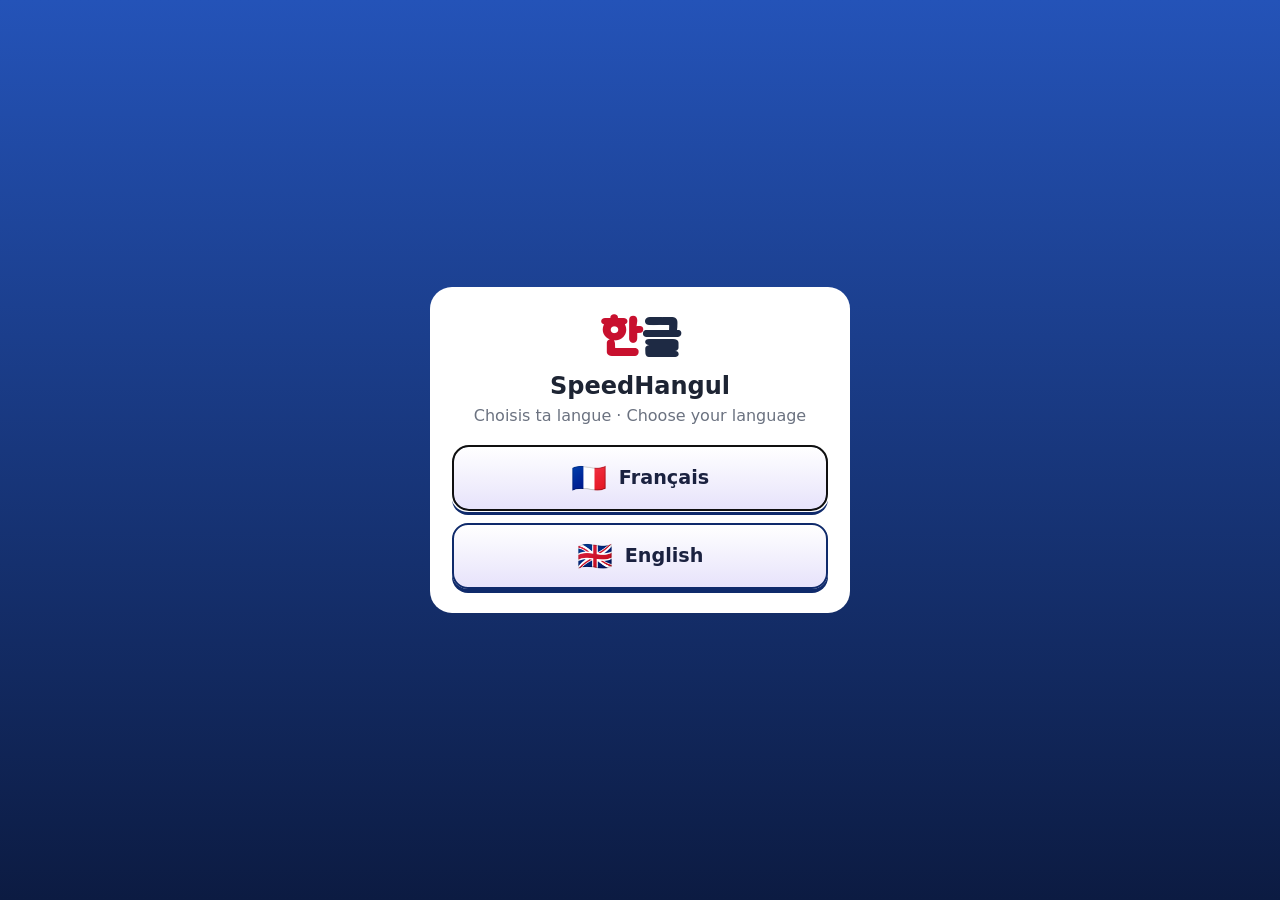
==== commit 1761b0e5: "Add files via upload" ====
--- a/hangul/index.html
+++ b/hangul/index.html
@@ -27,18 +27,41 @@
   <nav class="tabs" id="tabs">
     <button data-view="hangeul"><span class="ti" lang="ko">한</span><span class="tl" data-i18n="tabHangeul">Hangeul</span></button>
     <button data-view="phrases"><span class="ti">💬</span><span class="tl" data-i18n="tabPhrases">Phrases</span></button>
-    <button data-view="jour" class="main-tab"><span class="ti" lang="ko">말</span><span class="tl" data-i18n="tabToday">Aujourd'hui</span><span class="dot tab-dot" id="wotdDot"></span></button>
+    <button data-view="chat" class="main-tab"><span class="ti">🌺</span><span class="tl">Jiwoo</span></button>
     <button data-view="cards"><span class="ti">🃏</span><span class="tl" data-i18n="tabCards">Cartes</span></button>
     <button data-view="quiz"><span class="ti">🏆</span><span class="tl" data-i18n="tabQuiz">Quiz</span></button>
   </nav>
 
   <div class="views">
-    <section class="view scroll" id="view-jour" hidden></section>
+    <!-- Conversation avec Jiwoo -->
+    <section class="view" id="view-chat">
+      <div class="scenario-bar">
+        <label for="scenario" data-i18n="theme">Thème :</label>
+        <select id="scenario"></select>
+        <button class="btn small voice-btn" id="btnVoice" type="button"></button>
+        <button class="btn small" id="btnNew" title="Nouvelle conversation" data-i18n-title="tNew">＋<span class="nb-tl" data-i18n="newConv"> Nouvelle</span></button>
+        <button class="fab-wotd" id="btnWotd" type="button" title="Mot du jour" data-i18n-title="wotd">
+          <span class="fab-ic" lang="ko">말</span><span class="fab-tl" data-i18n="wotd">Mot du jour</span><span class="dot" id="wotdDot"></span>
+        </button>
+      </div>
+      <main id="chat" class="chat" aria-live="polite"></main>
+      <div id="suggestions" class="suggestions"></div>
+      <form id="composer" class="composer">
+        <button type="button" id="btnMic" class="mic" title="Parler (coréen)" data-i18n-title="tMic">🎤</button>
+        <textarea id="input" rows="1" placeholder="Écris en coréen (ou en français si tu bloques)…" data-i18n-ph="inputPh" lang="ko"></textarea>
+        <button type="submit" id="btnSend" class="send" title="Envoyer" data-i18n-title="tSend">➤</button>
+      </form>
+    </section>
     <section class="view scroll" id="view-hangeul" hidden></section>
     <section class="view scroll" id="view-phrases" hidden></section>
     <section class="view scroll" id="view-cards" hidden></section>
     <section class="view scroll" id="view-quiz" hidden></section>
   </div>
+
+  <dialog id="wotdDialog" class="wotd-dialog">
+    <button class="close-x" id="wotdClose" title="Fermer" data-i18n-title="tClose">✕</button>
+    <div id="view-jour" class="wotd-body"></div>
+  </dialog>
 
   <!-- Fiche d'une lettre -->
   <dialog id="kanaDialog" class="kana-dialog">
@@ -74,6 +97,22 @@
           <option value="en">🇬🇧 English</option>
         </select>
       </label>
+      <label><span data-i18n="ai">Intelligence artificielle</span>
+        <select id="provider"></select>
+      </label>
+      <label><span id="keyLabel">Clé API</span>
+        <input type="password" id="apiKey" autocomplete="off">
+        <small id="keyHelp"></small>
+        <small data-i18n="keyLocal">La clé reste uniquement sur cet appareil.</small>
+      </label>
+      <label id="modelRow"><span data-i18n="model">Modèle</span>
+        <select id="model"></select>
+      </label>
+      <label><span data-i18n="otherModel">Autre modèle (facultatif)</span>
+        <input type="text" id="customModel" placeholder="identifiant exact du modèle" data-i18n-ph="otherModelPh" autocomplete="off">
+      </label>
+      <label class="row"><input type="checkbox" id="autoSpeak"> <span data-i18n="autoSpeak">Lire automatiquement les réponses (mode oral)</span></label>
+      <label class="row"><input type="checkbox" id="autoSend"> <span data-i18n="autoSend">Envoyer automatiquement après la dictée</span></label>
       <label><span><span data-i18n="voiceRate">Vitesse de la voix :</span> <span id="rateVal"></span></span>
         <input type="range" id="rate" min="0.5" max="1.2" step="0.05">
       </label>
@@ -89,7 +128,7 @@
   <script src="../appchoice.js"></script>
   <script src="content.js"></script>
   <script src="mnemo.js"></script>
-  <script src="core.js"></script>
+  <script src="app.js"></script>
   <script src="learn.js"></script>
   <script src="bruteforce.js"></script>
   <script src="speed.js"></script>
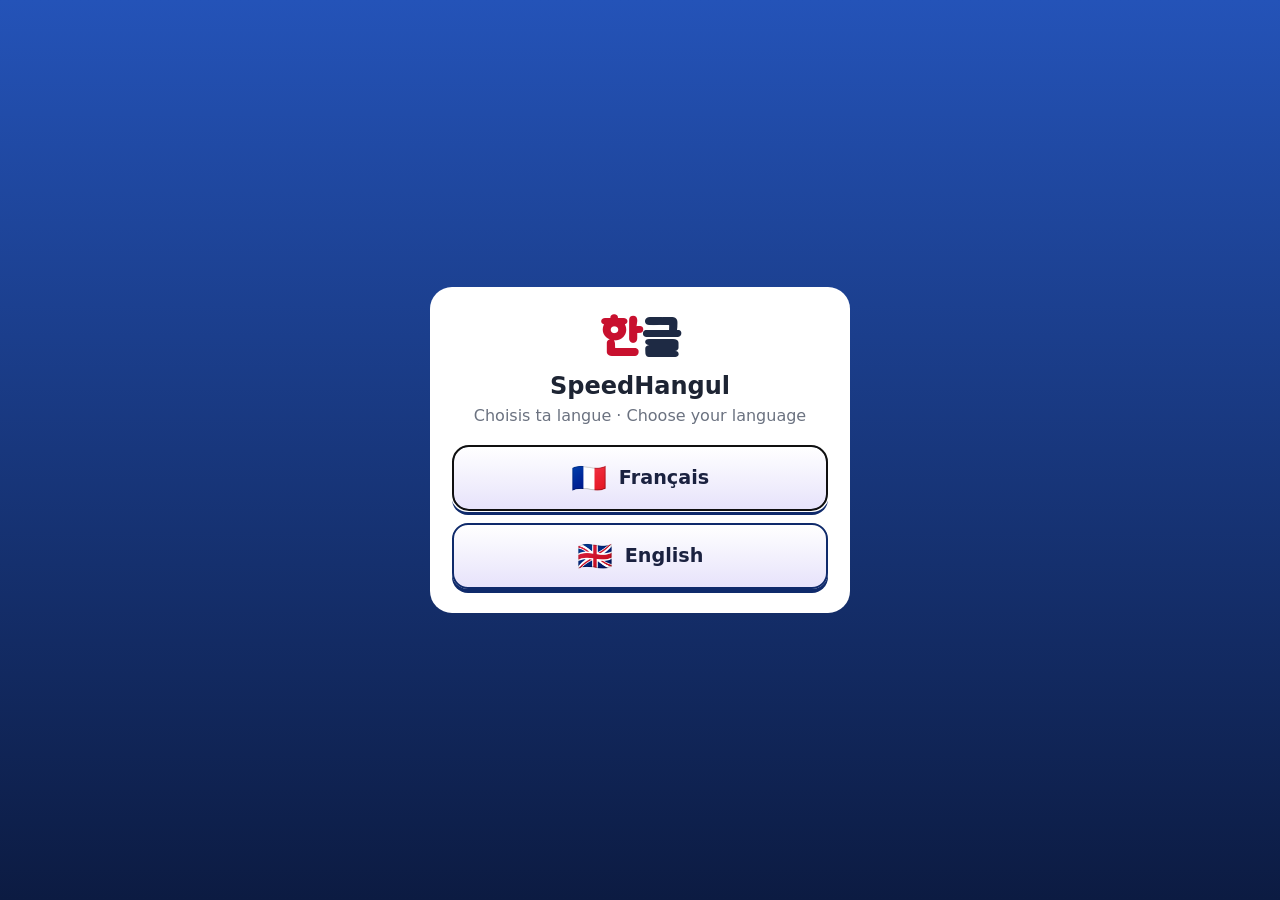
==== commit 7cffae32: "Add files via upload" ====
--- a/hangul/index.html
+++ b/hangul/index.html
@@ -1,6 +1,7 @@
 <!doctype html>
 <html lang="fr" data-app="hangul">
 <head>
+  <script>try { var t = localStorage.getItem("kaiwa-theme"); if (t) document.documentElement.dataset.theme = t; } catch (e) {}</script>
   <script>try { if (localStorage.getItem("kaiwa-app") === "kaiwa") location.replace("../"); } catch (e) {}</script>
   <meta charset="utf-8">
   <meta name="viewport" content="width=device-width, initial-scale=1, viewport-fit=cover">
@@ -91,6 +92,13 @@
           <option value="hangul" data-i18n="optHangul">한글 SpeedHangul — coréen</option>
         </select>
       </label>
+      <label><span data-i18n="themeLabel">Thème</span>
+        <select id="themeSelect">
+          <option value="" data-i18n="themeAuto">Par défaut</option>
+          <option value="light" data-i18n="themeLight">☀️ Clair</option>
+          <option value="dark" data-i18n="themeDark">🌙 Sombre</option>
+        </select>
+      </label>
       <label><span data-i18n="language">Langue</span>
         <select id="langSelect">
           <option value="fr">🇫🇷 Français</option>
--- a/hangul/style.css
+++ b/hangul/style.css
@@ -20,7 +20,7 @@
   --b-red: #f0524f; --b-red-d: #b22a28;
 }
 @media (prefers-color-scheme: dark) {
-  :root {
+  :root:not([data-theme="light"]) {
     --bg: #12161f; --panel: #1b2130; --ink: #e8e9ee; --muted: #9aa3b5;
     --user: #3a4a72; --bot: #1f2637; --border: #2c3447;
     --warn-bg: #3a2d17; --warn-border: #7a5a24;
@@ -511,7 +511,7 @@
    barre d'onglets en bas, boutons en relief, titres épais
    ===================================================== */
 @media (max-width: 700px) {
-  :root {
+  :root:not([data-theme="dark"]) { /* thème « jeu » clair, sauf si Sombre est choisi */
     --game-bg: #17306b;
     --game-bg2: #0c1b42;
     --panel: #f6f3ff;
@@ -838,3 +838,82 @@
   background: var(--b-red); border: 2px solid #fff; animation: bob 2.2s ease-in-out infinite;
 }
 .home-links { margin-bottom: 16px; }
+
+/* rōmaji sous chaque réponse proposée */
+.suggestions button { display: inline-flex; flex-direction: column; align-items: flex-start; gap: 1px; border-radius: 16px; }
+.suggestions button small { margin-left: 0; }
+.sug-rom { font-size: .8rem; font-style: italic; font-weight: 500; color: var(--accent); }
+
+/* ============ Corrections lisibles (clair, sombre, téléphone) ============ */
+/* carte de la couleur du fond des panneaux, liseré rouge à gauche : le texte garde toujours la couleur normale */
+.correction {
+  background: var(--panel); color: var(--ink); border: 2px solid var(--corr); border-left-width: 6px;
+  border-radius: 12px; box-shadow: 0 2px 0 rgba(0,0,0,.12);
+}
+.correction .label { color: var(--corr-ink); font-weight: 800; }
+.correction .fixed { color: var(--ink); font-weight: 700; }
+.correction.good { background: transparent; border: none; box-shadow: none; color: var(--ok); }
+:root { --corr: #e84a47; --corr-ink: #c62f2c; }
+
+/* ============ Thème sombre (⚙ Réglages → Thème) ============ */
+/* Par défaut : comme avant. Clair : toujours clair. Sombre : toujours sombre, sur PC et sur téléphone. */
+:root[data-theme="dark"] {
+  --bg: #12161f; --panel: #1b2130; --ink: #e8e9ee; --muted: #9aa3b5;
+  --user: #3a4a72; --bot: #1f2637; --border: #2c3447;
+  --warn-bg: #3a2d17; --warn-border: #7a5a24;
+  --corr: #ff7a77; --corr-ink: #ff9d9a; --ok: #5fd37a;
+  color-scheme: dark;
+}
+@media (prefers-color-scheme: dark) { :root:not([data-theme="light"]) { --corr-ink: #ff9d9a; --corr: #ff7a77; } }
+:root[data-theme="light"] { color-scheme: light; }
+
+@media (max-width: 700px) {
+  /* téléphone, thème par défaut : cartes claires → correction en encre foncée */
+  :root:not([data-theme="dark"]) { --corr: #e84a47; --corr-ink: #c62f2c; --ok: #8bf08f; }
+  :root[data-theme="dark"] {
+    --game-bg: #0f1a3d; --game-bg2: #050a1c;
+    --panel: #222b4d; --ink: #eef1ff; --muted: #a9b4dc; --border: #3a4677; --bg: #18213d; --bot: #252f55; --user: #2f5fd0;
+  }
+  /* cartes, boutons et cases : fond bleu nuit au lieu du blanc */
+  /* :where() = priorité faible : les états (bonne/mauvaise réponse, sélection…) gardent la main */
+  html[data-theme="dark"] :where(.kana, .mode, .face, .quiz-q, .opt, .phrase, .level-card, .stat, .cal, .memo, .part-card, .why, .bf-card,
+    .kj, .builder, .syl-cell, .sp-tbtn, .chips button, .lang-btn, .cal-day, .wotd, .deck, .bf-row,
+    .kj-search, .bf-input, .bd-selects select, .stamp, .card-ex) {
+    background: linear-gradient(180deg, #2a3561, #1f2850); color: var(--ink);
+  }
+  html[data-theme="dark"] :where(.kana, .mode, .opt, .kj, .syl-cell, .sp-tbtn, .chips button, .deck, .bf-row, .phrase, .stat, .lang-btn) :where(small, .muted, .deck-count) { color: var(--muted); }
+  [data-theme="dark"] :is(.example) { background: rgba(255,255,255,.06); border-color: rgba(255,255,255,.12); }
+  [data-theme="dark"] .deck { background: linear-gradient(180deg, #3b5fae 0, #3b5fae 46%, #222b4d 46%); }
+  [data-theme="dark"] .deck.done { background: linear-gradient(180deg, #c99a1c 0, #c99a1c 46%, #3a3420 46%); }
+  [data-theme="dark"] .deck-icon { background: #18213d; color: #fff; }
+  [data-theme="dark"] .face.back { background: linear-gradient(180deg, #2f3150, #3a3420); }
+  [data-theme="dark"] .wotd { background: linear-gradient(180deg, #2f3150, #3a3420); }
+  [data-theme="dark"] .wotd.is-learned, [data-theme="dark"] .part-card.good, [data-theme="dark"] .quiz-q.good { background: linear-gradient(180deg, #1f4a33, #17382a); }
+  [data-theme="dark"] .part-card.bad, [data-theme="dark"] .quiz-q.bad { background: linear-gradient(180deg, #4d2328, #3a1b20); }
+  [data-theme="dark"] .opt.right { background: linear-gradient(180deg, #4fbf5c, #2f8f3c); color: #fff; }
+  [data-theme="dark"] .opt.wrong { background: linear-gradient(180deg, #e8605d, #b83a37); color: #fff; }
+  [data-theme="dark"] .opt.dim { opacity: .45; }
+  [data-theme="dark"] .chips button.on, [data-theme="dark"] .sp-tbtn.on { background: linear-gradient(180deg, #ffe07a, #ffbf1f); color: #4a2a00; }
+  [data-theme="dark"] .sp-tbtn.on small { color: #6b4a00; }
+  [data-theme="dark"] .bf-row.on { background: linear-gradient(180deg, #4fbf5c, #2f8f3c); color: #fff; }
+  [data-theme="dark"] .bf-mode { background: linear-gradient(90deg, #3a3420, #4a3c18); }
+  [data-theme="dark"] .speed-mode { background: linear-gradient(90deg, #40301f, #5a3a14); }
+  [data-theme="dark"] .cal-day.learned { background: linear-gradient(180deg, #4fbf5c, #2f8f3c); }
+  [data-theme="dark"] .cal-day.today { background: linear-gradient(180deg, #8a6a12, #6a4f0a); }
+  [data-theme="dark"] .cal-day.locked { background: #1a2140; }
+  [data-theme="dark"] .cal-day.sel { outline: 3px solid #ffe07a; }
+  [data-theme="dark"] .kj-badge, [data-theme="dark"] .face .kj-badge { background: rgba(255,255,255,.1); color: #c8d0f0; }
+  [data-theme="dark"] .kj-badge.jl { background: var(--b-gold); color: #4a2a00; }
+  [data-theme="dark"] .bd-help, [data-theme="dark"] .kj small, [data-theme="dark"] .sp-tbtn small { color: var(--muted); }
+  [data-theme="dark"] .blank { color: #9cc4ff; border-color: #9cc4ff; }
+  [data-theme="dark"] .msg .romaji, [data-theme="dark"] .welcome { color: #c8d4ff; }
+  [data-theme="dark"] .translation { color: #dbe3ff; }
+  [data-theme="dark"] .lang-dialog, [data-theme="dark"] dialog#settings { background: #1f2850; color: var(--ink); }
+  [data-theme="dark"] .app-btn .app-logo { color: #dbe3ff; }
+  [data-theme="dark"] .app-btn small { color: var(--muted); }
+}
+
+/* jeu de vitesse : saisie */
+.sp-type { display: flex; flex-direction: column; align-items: center; gap: 8px; }
+.sp-type .bf-input { width: min(100%, 360px); }
+.sp-input { margin-bottom: 6px; }
